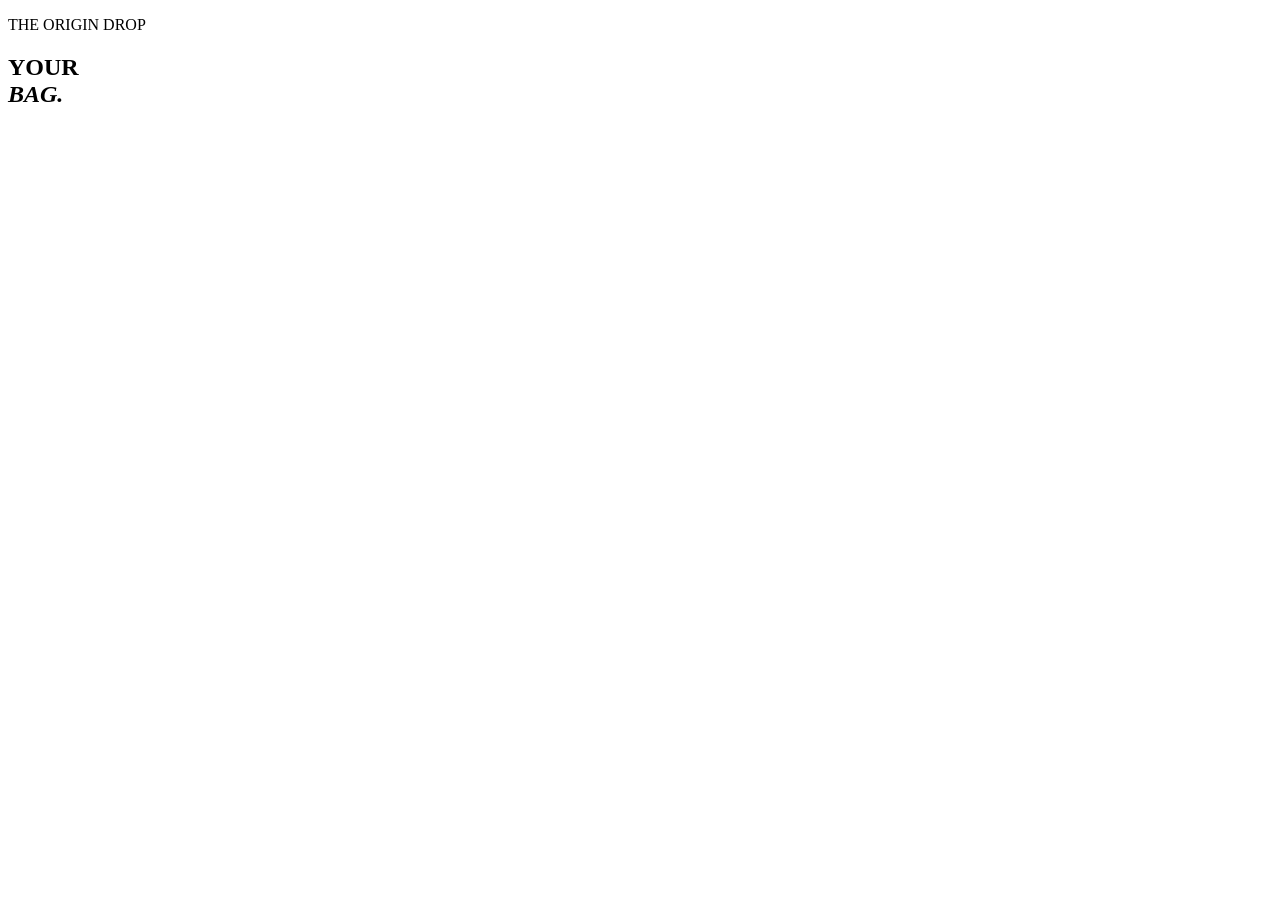
==== cart.html @ ecb604f3 "Add files via upload Add ZENJI website" ====
<!doctype html><html lang="en"><head><meta charset="utf-8"><meta name="viewport" content="width=device-width,initial-scale=1"><title>Your Bag — ZENJI</title><link rel="preconnect" href="https://fonts.googleapis.com"><link rel="preconnect" href="https://fonts.gstatic.com" crossorigin><link href="https://fonts.googleapis.com/css2?family=Inter:wght@400;500;600;700;800;900&family=Space+Grotesk:wght@500;600;700&display=swap" rel="stylesheet"><link rel="stylesheet" href="css/style.css"></head><body><div id="site-header"></div><main class="page"><section class="page-hero"><p class="eyebrow">THE ORIGIN DROP</p><h1>YOUR<br><em>BAG.</em></h1></section><section id="cart-content"></section></main><div id="site-footer"></div><script src="js/products.js"></script><script src="js/main.js"></script></body></html>
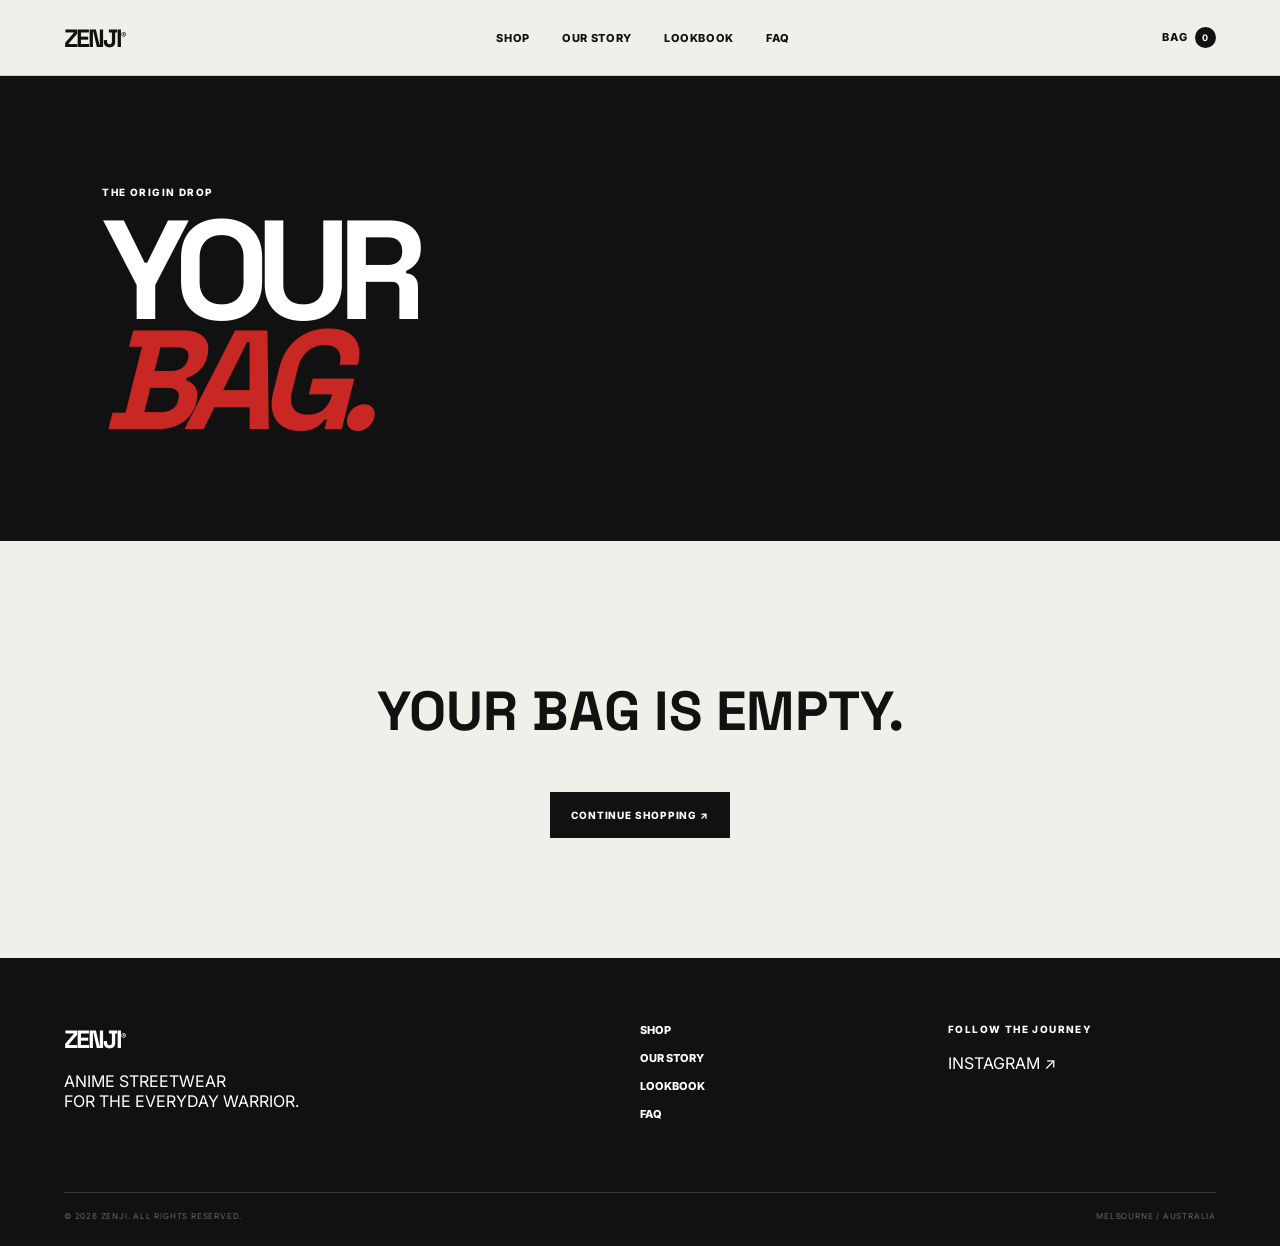
==== commit f32eb713: "Update cart.html" ====
--- a/cart.html
+++ b/cart.html
@@ -1 +1 @@
-<!doctype html><html lang="en"><head><meta charset="utf-8"><meta name="viewport" content="width=device-width,initial-scale=1"><title>Your Bag — ZENJI</title><link rel="preconnect" href="https://fonts.googleapis.com"><link rel="preconnect" href="https://fonts.gstatic.com" crossorigin><link href="https://fonts.googleapis.com/css2?family=Inter:wght@400;500;600;700;800;900&family=Space+Grotesk:wght@500;600;700&display=swap" rel="stylesheet"><link rel="stylesheet" href="css/style.css"></head><body><div id="site-header"></div><main class="page"><section class="page-hero"><p class="eyebrow">THE ORIGIN DROP</p><h1>YOUR<br><em>BAG.</em></h1></section><section id="cart-content"></section></main><div id="site-footer"></div><script src="js/products.js"></script><script src="js/main.js"></script></body></html>
+<!doctype html><html lang="en"><head><meta charset="utf-8"><meta name="viewport" content="width=device-width,initial-scale=1"><title>Your Bag — ZENJI</title><link rel="preconnect" href="https://fonts.googleapis.com"><link rel="preconnect" href="https://fonts.gstatic.com" crossorigin><link href="https://fonts.googleapis.com/css2?family=Inter:wght@400;500;600;700;800;900&family=Space+Grotesk:wght@500;600;700&display=swap" rel="stylesheet"><link rel="stylesheet" href="style.css"></head><body><div id="site-header"></div><main class="page"><section class="page-hero"><p class="eyebrow">THE ORIGIN DROP</p><h1>YOUR<br><em>BAG.</em></h1></section><section id="cart-content"></section></main><div id="site-footer"></div><script src="products.js"></script><script src="main.js"></script></body></html>
--- a/style.css
+++ b/style.css
@@ -0,0 +1,2 @@
+:root{--black:#111;--bone:#f1efe9;--white:#fff;--red:#c92724;--blue:#204d76;--line:rgba(17,17,17,.14);--gray:#777}*{box-sizing:border-box}html{scroll-behavior:smooth}body{margin:0;background:var(--bone);color:var(--black);font-family:Inter,Arial,sans-serif}a{color:inherit;text-decoration:none}button,input{font:inherit}.site-header,.site-header+*{} .site-header{height:76px;padding:0 5vw;display:flex;align-items:center;justify-content:space-between;border-bottom:1px solid var(--line);position:sticky;top:0;background:rgba(241,239,233,.9);backdrop-filter:blur(14px);z-index:50}.logo{font:700 25px 'Space Grotesk';letter-spacing:-.08em}.logo sup{font:8px Inter}.site-header nav{display:flex;gap:32px}.site-header nav a,.bag{font-size:11px;font-weight:800;text-transform:uppercase;letter-spacing:.06em}.bag b{background:#111;color:#fff;border-radius:50%;display:inline-flex;width:21px;height:21px;align-items:center;justify-content:center;margin-left:5px;font-size:9px}.menu{display:none;background:none;border:0}.menu i{display:block;width:23px;height:2px;background:#111;margin:5px}.mobile-nav{display:none}.hero{height:calc(100vh - 76px);min-height:650px;background:#111;color:#fff;display:flex;align-items:center;padding:7vw;position:relative;overflow:hidden}.hero:after{content:'';position:absolute;width:340px;height:340px;border-radius:50%;right:15%;top:18%;background:var(--red);filter:blur(50px);opacity:.45}.hero-content{z-index:2}.eyebrow{font-size:10px;font-weight:800;letter-spacing:.14em;margin:0 0 18px}.hero h1{font:700 clamp(70px,11vw,160px)/.78 'Space Grotesk';letter-spacing:-.09em;margin:0 0 35px}.hero h1 span{color:var(--red);font-style:italic;margin-left:8vw}.hero-description{max-width:420px;color:#bbb;line-height:1.7;font-size:15px;margin-bottom:30px}.hero-symbol{position:absolute;right:7%;top:50%;transform:translateY(-50%);font:400 min(45vw,600px)/1 Georgia;color:#202020;z-index:1}.hero-meta{position:absolute;bottom:28px;left:7vw;font-size:9px;font-weight:800;letter-spacing:.14em;z-index:3}.btn{border:0;padding:17px 21px;display:inline-flex;gap:22px;font-size:10px;font-weight:800;letter-spacing:.09em;transition:.25s}.btn.light{background:#fff}.btn.dark{background:#111;color:#fff}.btn:hover{transform:translateY(-2px);background:var(--red);color:#fff}.btn.outline{background:transparent;border:1px solid #fff;color:#fff}.marquee{background:var(--red);color:#fff;white-space:nowrap;overflow:hidden;padding:16px 0;font-size:12px;font-weight:800;letter-spacing:.1em}.marquee div{display:inline-block;animation:move 25s linear infinite}@keyframes move{to{transform:translateX(-50%)}}.section{max-width:1440px;margin:auto;padding:110px 5vw}.section-head{display:flex;justify-content:space-between;align-items:end;margin-bottom:50px}.section h2{font:700 clamp(58px,8vw,112px)/.8 'Space Grotesk';letter-spacing:-.08em;margin:0}.section h2 em{color:var(--red);font-style:italic}.text-link{font-size:10px;font-weight:800;border-bottom:1px solid}.product-grid{display:grid;grid-template-columns:repeat(4,1fr);gap:18px}.pic{display:block;position:relative;aspect-ratio:4/5;overflow:hidden;background:#ddd}.pic img{width:100%;height:100%;object-fit:cover;transition:.6s}.card:hover .pic img{transform:scale(1.06)}.pic>span{position:absolute;z-index:2;top:12px;left:12px;background:#111;color:#fff;padding:7px;font-size:8px;font-weight:800}.pic>b{position:absolute;right:12px;bottom:12px;background:#fff;padding:10px;font-size:8px;opacity:0;transform:translateY(8px);transition:.3s}.card:hover .pic>b{opacity:1;transform:none}.info{display:flex;justify-content:space-between;gap:12px;padding:14px 0 25px;font-size:12px}.info strong{display:block}.info small{display:block;color:var(--gray);font-size:8px;letter-spacing:.1em;margin-top:5px}.manifesto{min-height:620px;background:#111;color:#fff;display:flex;align-items:center;padding:8vw 12vw;position:relative;overflow:hidden}.manifesto-symbol{position:absolute;right:4vw;color:#202020;font:500 min(50vw,650px)/1 Georgia}.manifesto-copy{z-index:2}.manifesto h2{font:700 clamp(58px,8vw,115px)/.8 'Space Grotesk';letter-spacing:-.08em;margin:0 0 32px}.manifesto h2 em{color:var(--red);font-style:italic}.manifesto-copy>p:not(.eyebrow){max-width:470px;color:#aaa;line-height:1.7;margin-bottom:30px}.category-grid{display:grid;grid-template-columns:repeat(3,1fr);gap:18px}.category-card{min-height:390px;padding:25px;display:flex;flex-direction:column;position:relative}.category-card strong{font:700 clamp(42px,5vw,75px)/.8 'Space Grotesk';letter-spacing:-.08em;margin-top:auto}.category-card small{font-size:8px;font-weight:800;letter-spacing:.12em;margin-top:8px}.category-card b{position:absolute;right:25px;bottom:25px;font-size:25px}.red{background:var(--red);color:#fff}.blue{background:var(--blue);color:#fff}.black{background:#111;color:#fff}.cta{text-align:center;background:#fff;padding:150px 20px}.cta h2{font:700 clamp(70px,10vw,145px)/.78 'Space Grotesk';letter-spacing:-.09em;margin:0 0 40px}.cta h2 em{color:var(--red)}footer{background:#111;color:#fff;padding:65px 5vw 25px}.footer-top{display:grid;grid-template-columns:2fr 1fr 1fr;gap:40px;padding-bottom:65px}.footer p{color:#888;font-size:9px;line-height:1.7;letter-spacing:.08em}.footer-links{display:flex;flex-direction:column;gap:14px;font-size:11px;font-weight:800;text-transform:uppercase}.footer-bottom{border-top:1px solid #333;padding-top:18px;color:#666;font-size:8px;letter-spacing:.1em;display:flex;justify-content:space-between}.page-hero{background:#111;color:#fff;padding:110px 8vw 75px}.page-hero h1{font:700 clamp(75px,11vw,160px)/.78 'Space Grotesk';letter-spacing:-.09em;margin:0 0 30px}.page-hero h1 em{color:var(--red)}.page-hero>p:last-child{color:#aaa;max-width:480px;line-height:1.7}.shop{padding-top:60px}.shop-toolbar{display:flex;justify-content:space-between;border-bottom:1px solid var(--line);padding-bottom:18px;margin-bottom:38px}.filters{display:flex;gap:7px}.filter{background:none;border:1px solid var(--line);padding:10px 16px;font-size:9px;font-weight:800}.filter.active,.filter:hover{background:#111;color:#fff}.search{border-bottom:1px solid #111;padding:7px 0;width:260px}.search input{border:0;background:none;outline:0;width:220px;font-size:11px}.empty{text-align:center;padding:80px;font:700 35px 'Space Grotesk'}.product-page{max-width:1400px;margin:auto;padding:70px 5vw 110px}.product-layout{display:grid;grid-template-columns:1.15fr .85fr;gap:65px}.gallery{display:grid;grid-template-columns:90px 1fr;gap:15px}.thumbs{display:flex;flex-direction:column;gap:10px}.thumb{padding:0;border:1px solid transparent;background:none;aspect-ratio:1}.thumb.active{border-color:#111}.thumb img{width:100%;height:100%;object-fit:cover}.main-img{aspect-ratio:4/5}.main-img img{width:100%;height:100%;object-fit:cover}.details{padding:15px 0}.details h1{font:700 clamp(50px,6vw,90px)/.85 'Space Grotesk';letter-spacing:-.08em;margin:10px 0 20px}.price{font-weight:800;margin-bottom:28px}.desc{max-width:470px;color:#666;line-height:1.7;font-size:13px;margin-bottom:32px}.details label{font-size:9px;font-weight:800;letter-spacing:.1em}.sizes{display:flex;gap:6px;margin:12px 0 30px}.size{width:45px;height:40px;background:none;border:1px solid var(--line);font-size:9px;font-weight:700}.size.active,.size:hover{background:#111;color:#fff}.buy{display:flex;gap:10px}.qty{display:flex;border:1px solid var(--line);height:50px}.qty button{width:42px;border:0;background:none}.qty span{width:35px;display:grid;place-items:center;font-size:11px}.buy .btn{flex:1;justify-content:center}.spec{margin-top:35px;border-top:1px solid var(--line)}.spec p{display:flex;justify-content:space-between;border-bottom:1px solid var(--line);padding:15px 0;font-size:9px;margin:0}.spec span{color:#666}.related{padding-top:50px}.related h2{font-size:45px;margin-bottom:35px}.story-split{display:grid;grid-template-columns:1fr 1fr;min-height:650px}.story-art{background:var(--red);color:#fff;display:grid;place-items:center;font:500 min(40vw,500px) Georgia}.story-copy{padding:90px;align-self:center}.story-copy h2{font:700 clamp(50px,6vw,90px)/.82 'Space Grotesk';letter-spacing:-.08em}.story-copy h2 em{color:var(--red)}.story-copy>p:last-child{max-width:480px;color:#666;line-height:1.8;font-size:13px}.values{display:grid;grid-template-columns:repeat(3,1fr);border-top:1px solid var(--line)}.values article{padding:25px;border-right:1px solid var(--line);min-height:220px}.values article:last-child{border:0}.values h3{font:700 30px 'Space Grotesk';margin-top:60px}.values p{color:#666;font-size:12px;line-height:1.6}.quote{background:#111;color:#fff;padding:140px 8vw;font:100px Georgia}.quote h2{font:700 clamp(55px,8vw,115px)/.8 'Space Grotesk';letter-spacing:-.08em;margin:20px 0}.quote em{color:var(--red)}.lookbook{max-width:1400px;margin:auto;padding:60px 5vw 110px;display:grid;grid-template-columns:1fr 1fr;gap:18px}.look{min-height:480px;padding:28px;color:#fff;display:flex;flex-direction:column;justify-content:end;position:relative;overflow:hidden;background-size:cover;background-position:center}.look:after{content:'';position:absolute;inset:0;background:linear-gradient(transparent 35%,rgba(0,0,0,.75))}.look>*{position:relative;z-index:1}.look span{font-size:9px;font-weight:800;letter-spacing:.12em;margin-bottom:12px}.look strong{font:700 clamp(40px,5vw,72px)/.8 'Space Grotesk';letter-spacing:-.08em}.look.tall{min-height:700px}.look.wide{grid-column:1/-1;min-height:530px}.one{background-image:url('https://images.unsplash.com/photo-1529139574466-a303027c1d8b?auto=format&fit=crop&w=1400&q=85')}.two{background-image:url('https://images.unsplash.com/photo-1521572163474-6864f9cf17ab?auto=format&fit=crop&w=1400&q=85')}.three{background-image:url('https://images.unsplash.com/photo-1551488831-00ddcb6c6bd3?auto=format&fit=crop&w=1400&q=85')}.four{background-image:url('https://images.unsplash.com/photo-1551028719-00167b16eac5?auto=format&fit=crop&w=1600&q=85')}.faq{max-width:1000px;margin:auto;padding:70px 5vw 120px}.faq details{border-top:1px solid var(--line)}.faq details:last-child{border-bottom:1px solid var(--line)}.faq summary{list-style:none;display:flex;justify-content:space-between;padding:25px 0;font:700 28px 'Space Grotesk';cursor:pointer}.faq summary::-webkit-details-marker{display:none}.faq details p{max-width:700px;color:#666;line-height:1.7;font-size:13px;padding-bottom:25px}.cart-wrap{max-width:1000px;margin:auto;padding:70px 5vw 120px}.cart-item{display:grid;grid-template-columns:100px 1fr auto auto;gap:20px;align-items:center;border-bottom:1px solid var(--line);padding:15px 0}.cart-item img{width:100px;aspect-ratio:1;object-fit:cover}.cart-item h3{font:700 20px 'Space Grotesk';margin:0 0 6px}.cart-item small{color:#777}.cart-actions{display:flex;gap:10px;align-items:center}.cart-actions button{border:0;background:none}.cart-total{max-width:330px;margin:45px 0 0 auto;display:grid;gap:13px}.cart-total{font-size:13px}.cart-total strong{font-size:18px}.cart-total .btn{justify-content:center}.cart-total small{color:#777;font-size:9px}.empty-cart{text-align:center;padding:90px 20px 120px}.empty-cart h2{font:700 55px 'Space Grotesk'}.toast{position:fixed;right:20px;bottom:20px;background:#111;color:#fff;padding:14px 17px;font-size:9px;font-weight:800;letter-spacing:.08em;z-index:100;opacity:0;transform:translateY(15px);transition:.3s}.toast.show{opacity:1;transform:none}.reveal{opacity:0;transform:translateY(20px);transition:.7s}.reveal.visible{opacity:1;transform:none}
+@media(max-width:900px){.site-header{height:66px;padding:0 20px}.site-header nav{display:none}.menu{display:block}.bag{margin-left:auto;margin-right:12px}.mobile-nav{position:fixed;display:none;top:66px;left:0;right:0;background:var(--bone);z-index:49;padding:15px 20px;border-bottom:1px solid var(--line)}.mobile-nav.open{display:flex;flex-direction:column}.mobile-nav a{padding:17px 0;border-bottom:1px solid var(--line);font-size:11px;font-weight:800;text-transform:uppercase}.hero{height:calc(100vh - 66px);min-height:620px;padding:35px 25px}.hero h1{font-size:clamp(67px,20vw,120px)}.hero-symbol{font-size:100vw;right:-25vw;opacity:.6}.hero-meta{left:25px}.section{padding:80px 20px}.section-head{display:block}.section-head .text-link{display:inline-block;margin-top:25px}.product-grid{grid-template-columns:repeat(2,1fr);gap:10px}.info{display:block}.info>strong:last-child{margin-top:7px}.manifesto{padding:80px 25px;min-height:560px}.manifesto-symbol{font-size:100vw;right:-15vw}.category-grid{grid-template-columns:1fr}.category-card{min-height:300px}.cta{padding:100px 20px}.footer-top{grid-template-columns:1fr 1fr}.footer-top>div:last-child{grid-column:1/-1}.footer-bottom{display:block}.footer-bottom span{display:block;margin-top:8px}.page-hero{padding:80px 25px 60px}.shop{padding-top:45px}.shop-toolbar{display:block}.filters{margin-bottom:20px}.search{width:100%}.search input{width:calc(100% - 25px)}.product-page{padding:35px 20px 80px}.product-layout{grid-template-columns:1fr;gap:30px}.gallery{grid-template-columns:1fr}.thumbs{order:2;flex-direction:row}.thumb{width:65px}.main-img{order:1}.buy{flex-direction:column}.buy .btn{width:100%}.story-split{grid-template-columns:1fr}.story-art{min-height:420px}.story-copy{padding:65px 25px}.values{grid-template-columns:1fr}.values article{border-right:0;border-bottom:1px solid var(--line)}.quote{padding:100px 25px}.lookbook{grid-template-columns:1fr;padding:35px 20px 80px}.look,.look.tall,.look.wide{grid-column:auto;min-height:470px}.faq{padding:45px 25px 80px}.faq summary{font-size:21px}.cart-wrap{padding:45px 20px 80px}.cart-item{grid-template-columns:75px 1fr;gap:12px}.cart-item img{width:75px}.cart-actions,.cart-item>strong{grid-column:2}.cart-total{margin-left:0;max-width:none}}
